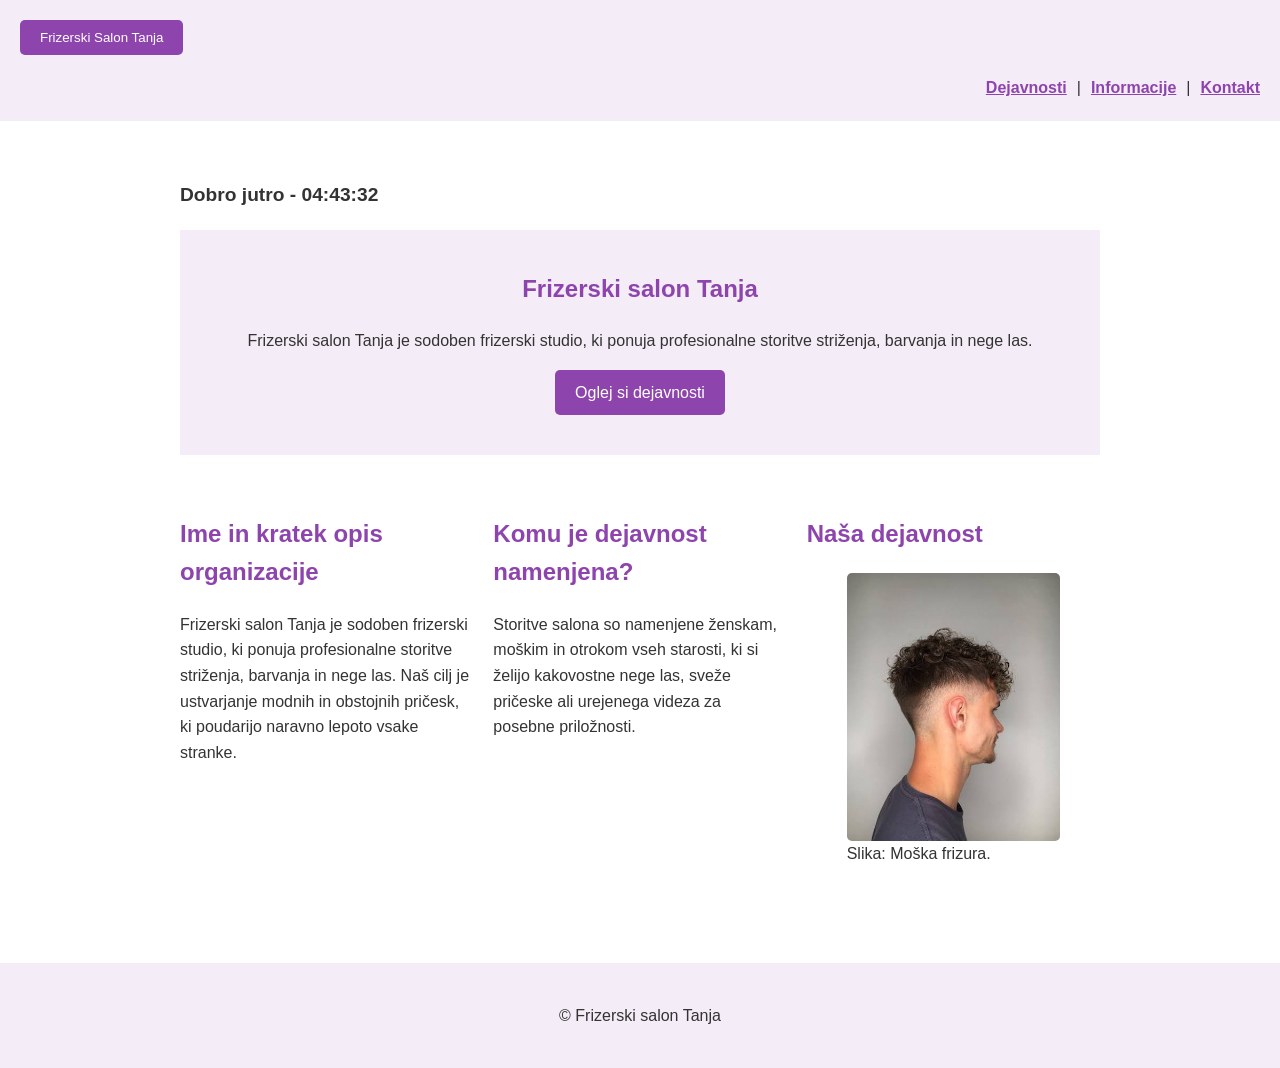
==== index.html @ a047c127 "Prvi commit" ====
<!DOCTYPE html>
<html lang="sl">
<head>
<title>Frizerski salon tanja</title>
<link rel="stylesheet" href="css/style.css">
<link rel="stylesheet" href="css/index.css">
</head>
<body>


<header class="glava">
<table width="100%" border="0" cellpadding="10" cellspacing="0">
<tr>
<td align="left">
<a href="index.html"><button type="button">Frizerski Salon Tanja</button></a>
</td>
<td align="right">
<a href="dejavnost.html">Dejavnosti</a> | 
<a href="informacije.html">Informacije</a> | 
<a href="kontakt.html">Kontakt</a>
</td>
</tr>
</table>
</header>

<main class="vsebina">
<p id="pozdrav-ura" style="font-size: 1.2rem; font-weight: bold;"></p>

<section class="uvod">
<h1>Frizerski salon Tanja</h1>
<p>Frizerski salon Tanja je sodoben frizerski studio, ki ponuja profesionalne storitve striženja, barvanja in nege las.</p>
<a class="gumb" href="dejavnost.html">Oglej si dejavnosti</a>
</section>

<section class="vsebinski-sklopi">

<section class="sklop">
<h2>Ime in kratek opis organizacije</h2>
<p>Frizerski salon Tanja je sodoben frizerski studio, ki ponuja profesionalne storitve striženja, barvanja in nege las. Naš cilj je ustvarjanje modnih in obstojnih pričesk, ki poudarijo naravno lepoto vsake stranke.</p>
</section>

<section class="sklop">
<h2>Komu je dejavnost namenjena?</h2>
<p>Storitve salona so namenjene ženskam, moškim in otrokom vseh starosti, ki si želijo kakovostne nege las, sveže pričeske ali urejenega videza za posebne priložnosti.</p>
</section>

<section class="sklop">
<h2>Naša dejavnost</h2>
<figure class="slika">
<img src="frizura.jpg" alt="Moška frizura">
<figcaption>Slika: Moška frizura.</figcaption>
</figure>
</section>

</section>

</main>

<footer class="noga">
<p>© Frizerski salon Tanja</p>
</footer>

<script src="script.js"></script>

</body>
</html>
---- css/style.css ----
* {
  box-sizing: border-box;
}

:root {
  --primarna: #8e44ad;
  --sekundarna: #f4ecf7;
  --nevtralna: #ffffff;
  --besedilo: #333333;

  --razmik-majhen: 10px;
  --razmik-srednji: 20px;
  --razmik-velik: 40px;
}

body {
  margin: 0;
  font-family: Arial, sans-serif;
  color: var(--besedilo);
  background-color: var(--nevtralna);
  line-height: 1.6;
}

.glava {
  background-color: var(--sekundarna);
  padding: var(--razmik-majhen);
}

.glava a {
  color: var(--primarna);
  font-weight: bold;
}

.glava a:hover {
  text-decoration: underline;
}

.glava button {
  background-color: var(--primarna);
  color: var(--nevtralna);
  border: none;
  padding: var(--razmik-majhen) var(--razmik-srednji);
  border-radius: 5px;
}

.vsebina {
  max-width: 1000px;
  margin: 0 auto;
  padding: var(--razmik-srednji);
}

h1,
h2 {
  color: var(--primarna);
}

.noga {
  background-color: var(--sekundarna);
  text-align: center;
  padding: var(--razmik-srednji);
  margin-top: var(--razmik-velik);
}

.noga p {
  margin: 0;
  padding: var(--razmik-srednji);
}

img {
  max-width: 100%;
  height: auto;
}

a:focus,
button:focus,
input:focus,
textarea:focus,
select:focus {
  outline: 3px solid var(--primarna);
  outline-offset: 2px;
}

.glava table td {
  display: flex;
  align-items: center;
  gap: var(--razmik-majhen);
}

.glava table td:first-child {
  justify-content: flex-start;
}

.glava table td:last-child {
  justify-content: flex-end;
  flex-wrap: wrap;
}

@media (min-width: 768px) {
  .vsebina {
    padding: var(--razmik-velik);
  }
}

@media (min-width: 1440px) {
  .vsebina {
    max-width: 1100px;
  }

  body {
    font-size: 18px;
  }
}
---- css/index.css ----
.uvod {
  background-color: var(--sekundarna);
  padding: var(--razmik-velik);
  text-align: center;
  margin-bottom: var(--razmik-velik);
}

.uvod h1 {
  margin-top: 0;
}

.gumb {
  display: inline-block;
  background-color: var(--primarna);
  color: var(--nevtralna);
  padding: var(--razmik-majhen) var(--razmik-srednji);
  text-decoration: none;
  border-radius: 5px;
}

.gumb:hover {
  background-color: #6c3483;
}

.vsebinski-sklopi {
  display: grid;
  grid-template-columns: 1fr;
  gap: var(--razmik-srednji);
}

@media (min-width: 768px) {
  .vsebinski-sklopi {
    grid-template-columns: repeat(3, 1fr);
  }
}

.slika img {
  display: block;
  border-radius: 5px;
}
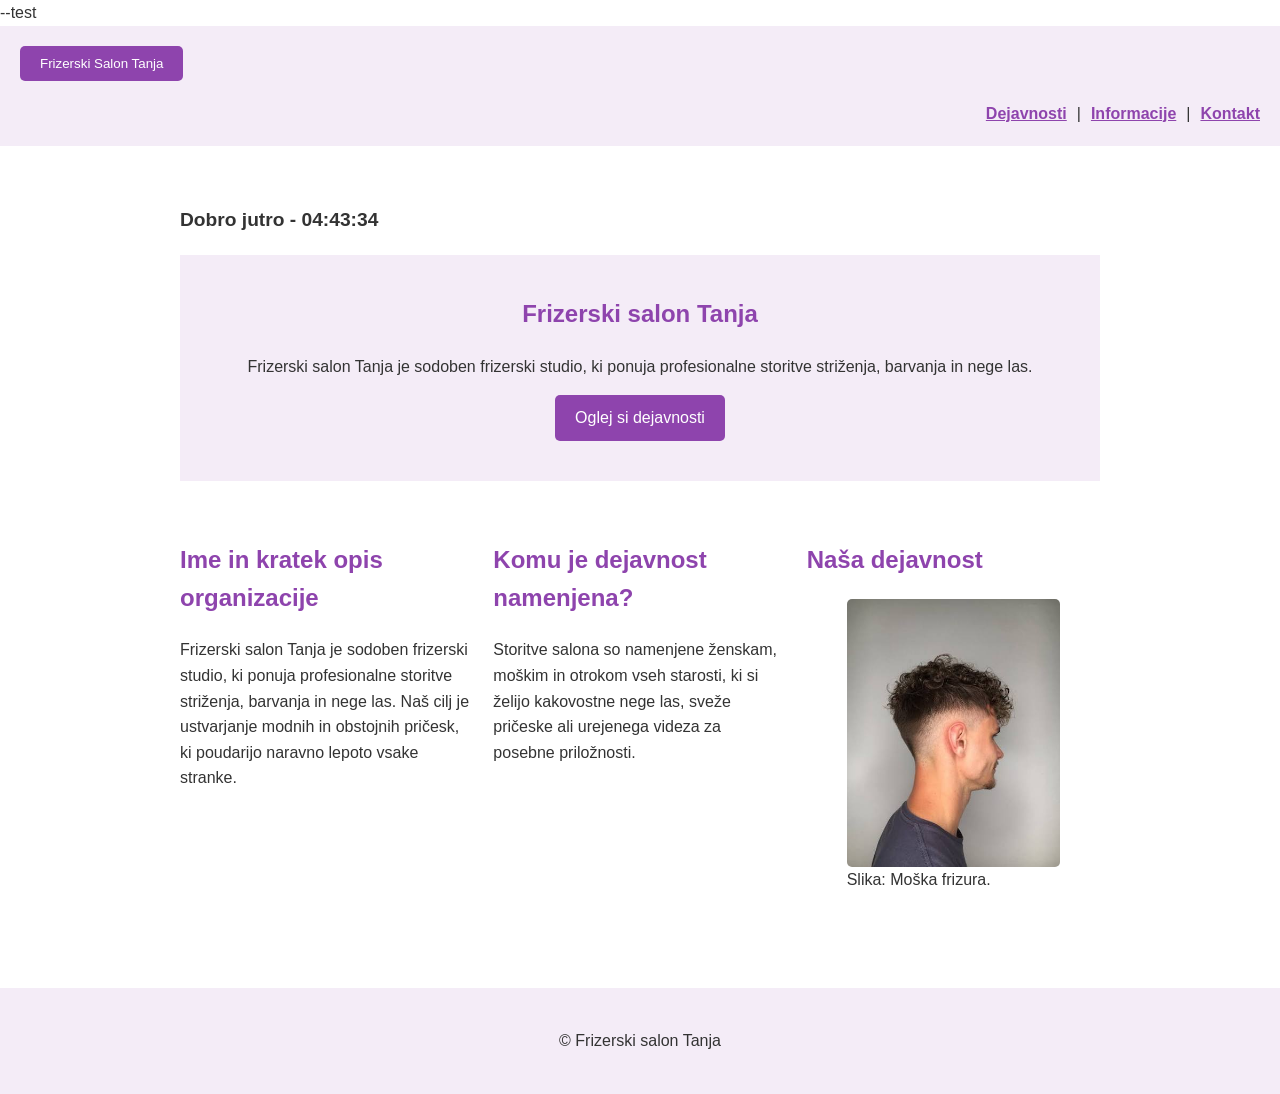
==== commit 82905155: "Dodaten commit" ====
--- a/index.html
+++ b/index.html
@@ -6,6 +6,7 @@
 <link rel="stylesheet" href="css/index.css">
 </head>
 <body>
+--test
 
 
 <header class="glava">
